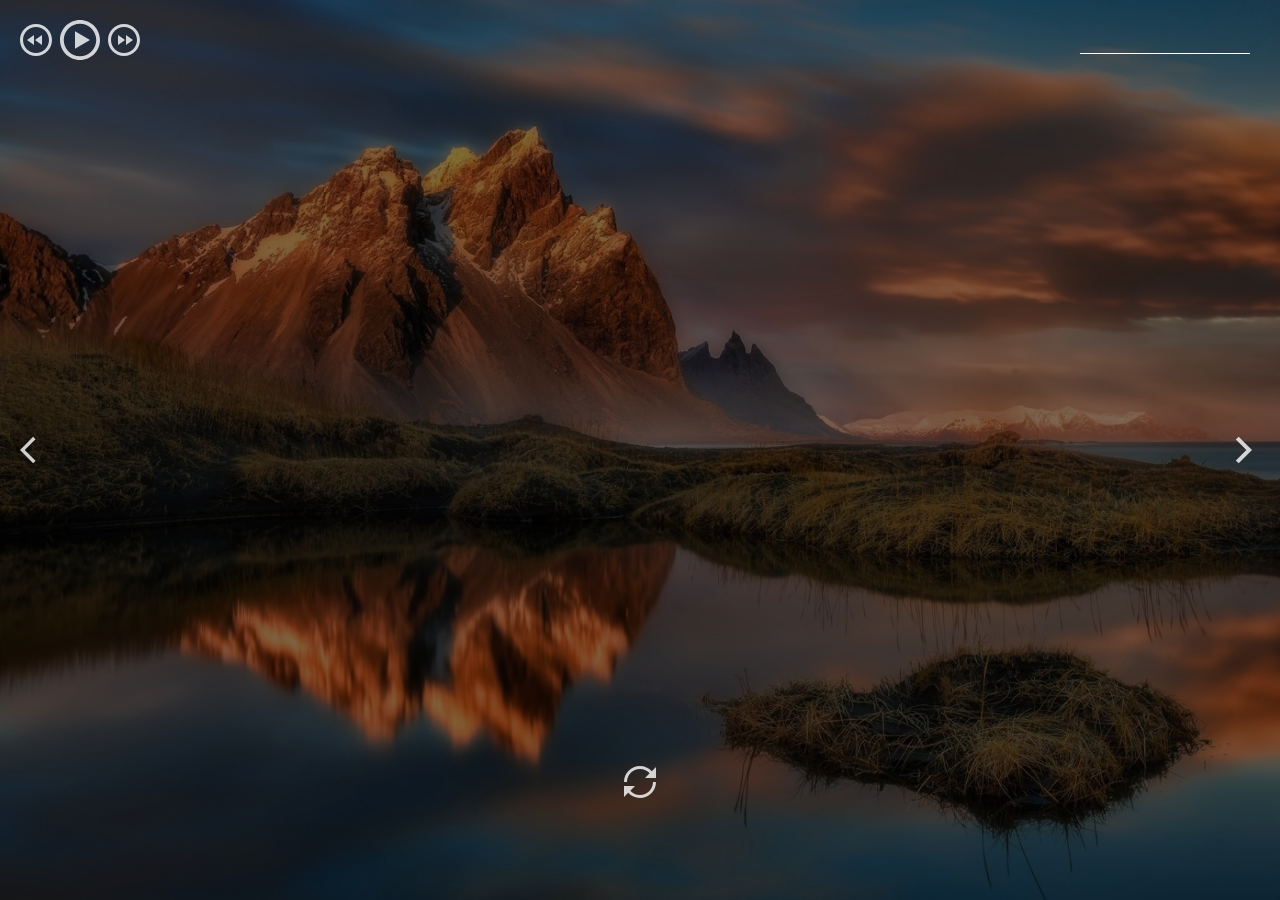
==== momentum/index.html @ 41e3b5b5 "init: start task? add files based markup" ====
<!DOCTYPE html>
<html lang="en">

<head>
  <meta charset="UTF-8" />
  <meta name="viewport" content="width=device-width, initial-scale=1.0" />
  <link href="assets/favicon.ico" rel="shortcut icon" />
  <link rel="stylesheet" href="css/owfont-regular.css" />
  <link rel="stylesheet" href="css/style.css" />
  <title>momentum</title>
</head>

<body>
  <header class="header">
    <div class="player">
      <div class="player-controls">
        <button class="play-prev player-icon"></button>
        <button class="play player-icon"></button>
        <button class="play-next player-icon"></button>
      </div>
      <ul class="play-list"></ul>
    </div>
    <div class="weather">
      <input type="text" class="city" />
      <i class="weather-icon owf"></i>
      <div class="weather-error"></div>
      <div class="description-container">
        <span class="temperature"></span>
        <span class="weather-description"></span>
      </div>
      <div class="wind"></div>
      <div class="humidity"></div>
    </div>
  </header>
  <main class="main">
    <div class="slider-icons">
      <button class="slide-prev slider-icon"></button>
      <button class="slide-next slider-icon"></button>
    </div>
    <time class="time"></time>
    <date class="date"></date>
    <div class="greeting-container">
      <span class="greeting"></span>
      <input type="text" class="name" />
    </div>
  </main>
  <footer class="footer">
    <button class="change-quote"></button>
    <div>
      <div class="quote"></div>
      <div class="author"></div>
    </div>
  </footer>
  <script src="js/script.js" type="module"></script>
</body>

</html>
---- momentum/css/owfont-regular.css ----
/*!
 *  owfont-regular 1.0.0 by Deniz Fuchidzhiev - http://websygen.com
 *  License - font: SIL OFL 1.1, css: MIT License
 */
/* FONT PATH
 * -------------------------- */
@font-face {
  font-family: 'owfont';
  src: url('../assets/fonts/owfont-regular.eot?v=1.0.0');
  src: url('../assets/fonts/owfont-regular.eot?#iefix&v=1.0.0') format('embedded-opentype'),
	   url('../assets/fonts/owfont-regular.woff') format('woff'),
	   url('../assets/fonts/owfont-regular.ttf') format('truetype'),
	   url('../assets/fonts/owfont-regular.svg#owf-regular') format('svg');
  font-weight: normal;
  font-style: normal;
}
.owf {
  display: inline-block;
  font: normal normal normal 14px/1 owfont;
  font-size: inherit;
  text-rendering: auto;
  -webkit-font-smoothing: antialiased;
  -moz-osx-font-smoothing: grayscale;
  transform: translate(0, 0);
}
/* makes the font 33% larger relative to the icon container */
.owf-lg {
  font-size: 1.33333333em;
  line-height: 0.75em;
  vertical-align: -15%;
}
.owf-2x {
  font-size: 2em;
}
.owf-3x {
  font-size: 3em;
}
.owf-4x {
  font-size: 4em;
}
.owf-5x {
  font-size: 5em;
}
.owf-fw {
  width: 1.28571429em;
  text-align: center;
}
.owf-ul {
  padding-left: 0;
  margin-left: 2.14285714em;
  list-style-type: none;
}
.owf-ul > li {
  position: relative;
}
.owf-li {
  position: absolute;
  left: -2.14285714em;
  width: 2.14285714em;
  top: 0.14285714em;
  text-align: center;
}
.owf-li.owf-lg {
  left: -1.85714286em;
}
.owf-border {
  padding: .2em .25em .15em;
  border: solid 0.08em #eeeeee;
  border-radius: .1em;
}
.owf-pull-right {
  float: right;
}
.owf-pull-left {
  float: left;
}
.owf.owf-pull-left {
  margin-right: .3em;
}
.owf.owf-pull-right {
  margin-left: .3em;
}

/* owfont uses the Unicode Private Use Area (PUA) to ensure screen
   readers do not read off random characters that represent icons */
   
/*   Weather Condition Codes    */
   
/*   Thunderstorm - - - - - - - - - - - - - - - - - - - - - - - - - - - - - - - - - - - -    */
   
/* thunderstorm with light rain */
.owf-200:before,
.owf-200-d:before,
.owf-200-n:before {
  content: "\EB28";
}
/* thunderstorm with rain */
.owf-201:before,
.owf-201-d:before,
.owf-201-n:before {
  content: "\EB29";
}
/* thunderstorm with heavy rain */
.owf-202:before,
.owf-202-d:before,
.owf-202-n:before {
  content: "\EB2A";
}
/*  light thunderstorm  */
.owf-210:before,
.owf-210-d:before,
.owf-210-n:before {
  content: "\EB32";
}
/*  thunderstorm  */
.owf-211:before,
.owf-211-d:before,
.owf-211-n:before {
  content: "\EB33";
}
/*   heavy thunderstorm   */
.owf-212:before,
.owf-212-d:before,
.owf-212-n:before {
  content: "\EB34";
}
/*   ragged thunderstorm   */
.owf-221:before,
.owf-221-d:before,
.owf-221-n:before {
  content: "\EB3D";
}
/*  thunderstorm with light drizzle    */
.owf-230:before,
.owf-230-d:before,
.owf-230-n:before {
  content: "\EB46";
}
/*  thunderstorm with drizzle     */
.owf-231:before,
.owf-231-d:before,
.owf-231-n:before {
  content: "\EB47";
}
/* thunderstorm with heavy drizzle     */
.owf-232:before,
.owf-232-d:before,
.owf-232-n:before {
  content: "\EB48";
}

/*   Drizzle - - - - - - - - - - - - - - - - - - - - - - - - - - - - - - - - - - - -    */

/*  light intensity drizzle */
.owf-300:before,
.owf-300-d:before,
.owf-300-n:before {
  content: "\EB8C";
}
/*  drizzle */
.owf-301:before,
.owf-301-d:before,
.owf-301-n:before {
  content: "\EB8D";
}
/*  heavy intensity drizzle  */
.owf-302:before,
.owf-302-d:before,
.owf-302-n:before {
  content: "\EB8E";
}
/*   light intensity drizzle rain  */
.owf-310:before,
.owf-310-d:before,
.owf-310-n:before {
  content: "\EB96";
}
/*  drizzle rain  */
.owf-311:before,
.owf-311-d:before,
.owf-311-n:before {
  content: "\EB97";
}
/* heavy intensity drizzle rain */
.owf-312:before,
.owf-312-d:before,
.owf-312-n:before {
  content: "\EB98";
}
/* shower rain and drizzle  */
.owf-313:before,
.owf-313-d:before,
.owf-313-n:before {
  content: "\EB99";
}
/* heavy shower rain and drizzle*/
.owf-314:before,
.owf-314-d:before,
.owf-314-n:before {
  content: "\EB9A";
}
/* shower drizzle */
.owf-321:before,
.owf-321-d:before,
.owf-321-n:before {
  content: "\EBA1";
}

/*   Rain - - - - - - - - - - - - - - - - - - - - - - - - - - - - - - - - - - - -    */

/* light rain  */
.owf-500:before,
.owf-500-d:before,
.owf-500-n:before {
  content: "\EC54";
}
/* moderate rain  */
.owf-501:before,
.owf-501-d:before,
.owf-501-n:before {
  content: "\EC55";
}
/* heavy intensity rain  */
.owf-502:before,
.owf-502-d:before,
.owf-502-n:before {
  content: "\EC56";
}
/* very heavy rain   */
.owf-503:before,
.owf-503-d:before,
.owf-503-n:before {
  content: "\EC57";
}
/* extreme rain    */
.owf-504:before,
.owf-504-d:before,
.owf-504-n:before {
  content: "\EC58";
}
/* freezing rain    */
.owf-511:before,
.owf-511-d:before,
.owf-511-n:before {
  content: "\EC5F";
}
/*  light intensity shower rain    */
.owf-520:before,
.owf-520-d:before,
.owf-520-n:before {
  content: "\EC68";
}
/* shower rain  */
.owf-521:before,
.owf-521-d:before,
.owf-521-n:before {
  content: "\EC69";
}
/*  heavy intensity shower rain  */
.owf-522:before,
.owf-522-d:before,
.owf-522-n:before {
  content: "\EC6A";
}
/* ragged shower rain  */
.owf-531:before,
.owf-531-d:before,
.owf-531-n:before {
  content: "\EC73";
}

/*   Snow - - - - - - - - - - - - - - - - - - - - - - - - - - - - - - - - - - - -    */

/* light snow  */
.owf-600:before,
.owf-600-d:before,
.owf-600-n:before {
  content: "\ECB8";
}
/*  snow  */
.owf-601:before,
.owf-601-d:before,
.owf-601-n:before {
  content: "\ECB9";
}
/*   heavy snow   */
.owf-602:before,
.owf-602-d:before,
.owf-602-n:before {
  content: "\ECBA";
}
/*  sleet  */
.owf-611:before,
.owf-611-d:before,
.owf-611-n:before {
  content: "\ECC3";
}
/*   shower sleet */
.owf-612:before,
.owf-612-d:before,
.owf-612-n:before {
  content: "\ECC4";
}
/* light rain and snow */
.owf-615:before,
.owf-615-d:before,
.owf-615-n:before {
  content: "\ECC7";
}
/* rain and snow  */
.owf-616:before,
.owf-616-d:before,
.owf-616-n:before {
  content: "\ECC8";
}
/* light shower snow  */
.owf-620:before,
.owf-620-d:before,
.owf-620-n:before {
  content: "\ECCC";
}
/* shower snow  */
.owf-621:before,
.owf-621-d:before,
.owf-621-n:before {
  content: "\ECCD";
}
/* heavy shower snow  */
.owf-622:before,
.owf-622-d:before,
.owf-622-n:before {
  content: "\ECCE";
}

/*   Atmosphere - - - - - - - - - - - - - - - - - - - - - - - - - - - - - - - - - - - -    */

/* mist */
.owf-701:before,
.owf-701-d:before,
.owf-701-n:before {
  content: "\ED1D";
}
/* smoke */
.owf-711:before,
.owf-711-d:before,
.owf-711-n:before {
  content: "\ED27";
}
/* haze */
.owf-721:before,
.owf-721-d:before,
.owf-721-n:before {
  content: "\ED31";
}
/* Sand/Dust Whirls */
.owf-731:before,
.owf-731-d:before,
.owf-731-n:before {
  content: "\ED3B";
}
/* Fog */
.owf-741:before,
.owf-741-d:before,
.owf-741-n:before {
  content: "\ED45";
}
/* sand */
.owf-751:before,
.owf-751-d:before,
.owf-751-n:before {
  content: "\ED4F";
}
/* dust */
.owf-761:before,
.owf-761-d:before,
.owf-761-n:before {
  content: "\ED59";
}
/*  VOLCANIC ASH  */
.owf-762:before,
.owf-762-d:before,
.owf-762-n:before {
  content: "\ED5A";
}
/* SQUALLS */
.owf-771:before,
.owf-771-d:before,
.owf-771-n:before {
  content: "\ED63";
}
/* TORNADO */
.owf-781:before,
.owf-781-d:before,
.owf-781-n:before {
  content: "\ED6D";
}

/*   Clouds - - - - - - - - - - - - - - - - - - - - - - - - - - - - - - - - - - - -    */

/*  sky is clear  */  /*  Calm  */
.owf-800:before,
.owf-800-d:before,
.owf-951:before,
.owf-951-d:before {
  content: "\ED80";
}
.owf-800-n:before,
.owf-951-n:before {
  content: "\F168";
}
/*  few clouds   */
.owf-801:before,
.owf-801-d:before {
  content: "\ED81";
}
.owf-801-n:before {
  content: "\F169";
}
/* scattered clouds */
.owf-802:before,
.owf-802-d:before {
  content: "\ED82";
}
.owf-802-n:before {
  content: "\F16A";
}
/* broken clouds  */
.owf-803:before,
.owf-803-d:before,
.owf-803-n:before {
  content: "\ED83";
}
/* overcast clouds  */
.owf-804:before,
.owf-804-d:before,
.owf-804-n:before {
  content: "\ED84";
}

/*   Extreme - - - - - - - - - - - - - - - - - - - - - - - - - - - - - - - - - - - -    */

/* tornado  */
.owf-900:before,
.owf-900-d:before,
.owf-900-n:before {
  content: "\EDE4";
}
/*  tropical storm  */
.owf-901:before,
.owf-901-d:before,
.owf-901-n:before {
  content: "\EDE5";
}
/* hurricane */
.owf-902:before,
.owf-902-d:before,
.owf-902-n:before {
  content: "\EDE6";
}
/* cold */
.owf-903:before,
.owf-903-d:before,
.owf-903-n:before {
  content: "\EDE7";
}
/* hot */
.owf-904:before,
.owf-904-d:before,
.owf-904-n:before {
  content: "\EDE8";
}
/* windy */
.owf-905:before,
.owf-905-d:before,
.owf-905-n:before {
  content: "\EDE9";
}
/* hail */
.owf-906:before,
.owf-906-d:before,
.owf-906-n:before {
  content: "\EDEA";
}

/*   Additional - - - - - - - - - - - - - - - - - - - - - - - - - - - - - - - - - - - -    */

/* Setting */
.owf-950:before,
.owf-950-d:before,
.owf-950-n:before {
  content: "\EE16";
}
/*  Light breeze  */
.owf-952:before,
.owf-952-d:before,
.owf-952-n:before {
  content: "\EE18";
}
/*  Gentle Breeze  */
.owf-953:before,
.owf-953-d:before,
.owf-953-n:before {
  content: "\EE19";
}
/*  Moderate breeze  */
.owf-954:before,
.owf-954-d:before,
.owf-954-n:before {
  content: "\EE1A";
}
/* Fresh Breeze  */
.owf-955:before,
.owf-955-d:before,
.owf-955-n:before {
  content: "\EE1B";
}
/* Strong  Breeze  */
.owf-956:before,
.owf-956-d:before,
.owf-956-n:before {
  content: "\EE1C";
}
/* High wind, near gale  */
.owf-957:before,
.owf-957-d:before,
.owf-957-n:before {
  content: "\EE1D";
}
/* Gale */
.owf-958:before,
.owf-958-d:before,
.owf-958-n:before {
  content: "\EE1E";
}
/*  Severe Gale  */
.owf-959:before,
.owf-959-d:before,
.owf-959-n:before {
  content: "\EE1F";
}
/* Storm */
.owf-960:before,
.owf-960-d:before,
.owf-960-n:before {
  content: "\EE20";
}
/*  Violent Storm  */
.owf-961:before,
.owf-961-d:before,
.owf-961-n:before {
  content: "\EE21";
}
/* Hurricane */
.owf-962:before,
.owf-962-d:before,
.owf-962-n:before {
  content: "\EE22";
}
---- momentum/css/style.css ----
@font-face {
  font-family: 'Arial-MT';
  src: url("../assets/fonts/Arial-MT.woff"); /* Путь к файлу со шрифтом */
 }

* {
  box-sizing: border-box;
  margin: 0;
  padding: 0;
}

body {
  min-width: 480px;
  min-height: 100vh;
  font-family: 'Arial', sans-serif;
  font-size: 16px;
  color: #fff;
  text-align: center;
  background: url("../assets/img/bg.jpg") center/cover, rgba(0, 0, 0, 0.5);
  background-blend-mode: multiply;
  transition: background-image 1s ease-in-out;
}

.header {
  display: flex;
  justify-content: space-between;
  align-items: flex-start;
  width: 100%;
  height: 30vh;
  min-height: 220px;  
  padding: 20px;
}

.player-controls {
  display: flex;
  align-items: center;
  justify-content: space-between;
  width: 120px;
  margin-bottom: 28px;
}

.play-list {
  text-align: left;
}

.play-item {
  position: relative;
  padding: 5px;
  padding-left: 20px;
  list-style: none;
  opacity: .8;
  cursor: pointer;
  transition: .3s;
}

.play-item:hover {
  opacity: 1;
}

.play-item::before {
  content: "\2713";  
  position: absolute;
  left: 0;
  top: 2px;
  font-weight: 900;
}

.item-active::before {
  color: #C5B358;
}

.player-icon,
.slider-icon,
.change-quote {
  width: 32px;
  height: 32px;
  background-size: 32px 32px;
  background-position: center center;
  background-repeat: no-repeat;
  background-color: transparent;
  border: 0;
  outline: 0;
  opacity: .8;
  cursor: pointer;
  transition: .3s;  
}

.player-icon:hover,
.slider-icon:hover,
.change-quote:hover {
  opacity: 1;
}

.player-icon:active,
.slider-icon:active,
.change-quote:active {
  border: 0;
  outline: 0;  
  transform: scale(1.1);
}

.play {
  width: 40px;
  height: 40px;
  background-size: 40px 40px;
  background-image: url("../assets/svg/play.svg");
}

.pause {
  background-image: url("../assets/svg/pause.svg");
}

.play-prev {
  background-image: url("../assets/svg/play-prev.svg");
}

.play-next {
  background-image: url("../assets/svg/play-next.svg");
}

.weather {
  display: flex;
  flex-direction: column;
  justify-content: space-between;
  align-items: flex-start;
  row-gap: 5px;
  width: 180px;
  min-height: 180px;  
  text-align: left;
}

.weather-error {
  margin-top: -10px;
}

.description-container {
  display: flex;
  flex-wrap: wrap;
  justify-content: flex-start;
  align-items: center;
  column-gap: 12px;
}

.weather-icon {
  font-size: 44px;
}

.city {
  width: 170px;
  height: 34px;
  padding: 5px;
  font-size: 20px;
  line-height: 24px;
  color: #fff;  
  border: 0;
  outline: 0;
  border-bottom: 1px solid #fff;
  background-color: transparent;
}

.city::placeholder {  
  font-size: 20px;
  color: #fff;
  opacity: .6;
}

.main {
  position: relative;
  display: flex;
  flex-direction: column;
  justify-content: center;
  align-items: center;
  width: 100%;
  height: 40vh;
  min-height: 260px;  
  padding: 20px;
}

.slider-icon {
  position: absolute;
  top: 50%;
  margin-top: -16px;
  cursor: pointer;
}

.slide-prev {
  left: 20px;
  background-image: url("../assets/svg/slider-prev.svg");
}

.slide-next {
  right: 20px;
  background-image: url("../assets/svg/slider-next.svg");
}

.time {
  min-height: 124px;
  margin-bottom: 10px;
  font-family: 'Arial-MT';
  font-size: 100px;
  letter-spacing: -4px;  
}

.date {
  min-height: 28px;
  font-size: 24px;
  margin-bottom: 20px;
}

.greeting-container {
  display: flex;
  flex-wrap: wrap;
  justify-content: stretch;
  align-items: center;
  min-height: 48px;
  width: 100vw;
  font-size: 40px;
}

.greeting {
  flex: 1;  
  padding: 10px;
  text-align: right;
}

.name {
  flex: 1;
  max-width: 50%;
  padding: 10px;
  font-size: 40px;
  text-align: left;
  color: #fff;
  background-color: transparent;
  border: 0;
  outline: 0;
}

.name::placeholder {
  color: #fff;
  opacity: .6;
}

.footer {
  display: flex;
  flex-direction: column;
  justify-content: flex-end;
  align-items: center;
  width: 100%;
  height: 30vh;
  min-height: 160px;  
  padding: 20px;
}

.change-quote {
  margin-bottom: 30px;
  background-image: url("../assets/svg/reload.svg");  
}

.quote {
  min-height: 32px;
}

.author {
  min-height: 20px;
}

@media (max-width: 768px) {
  .time {
    min-height: 80px;
    font-size: 72px;    
  }

  .greeting-container {
    min-height: 40px;
    font-size: 32px;
  }

  .greeting {
    padding: 5px;
  }

  .name {
    font-size: 32px;
    padding: 5px;
  }
}
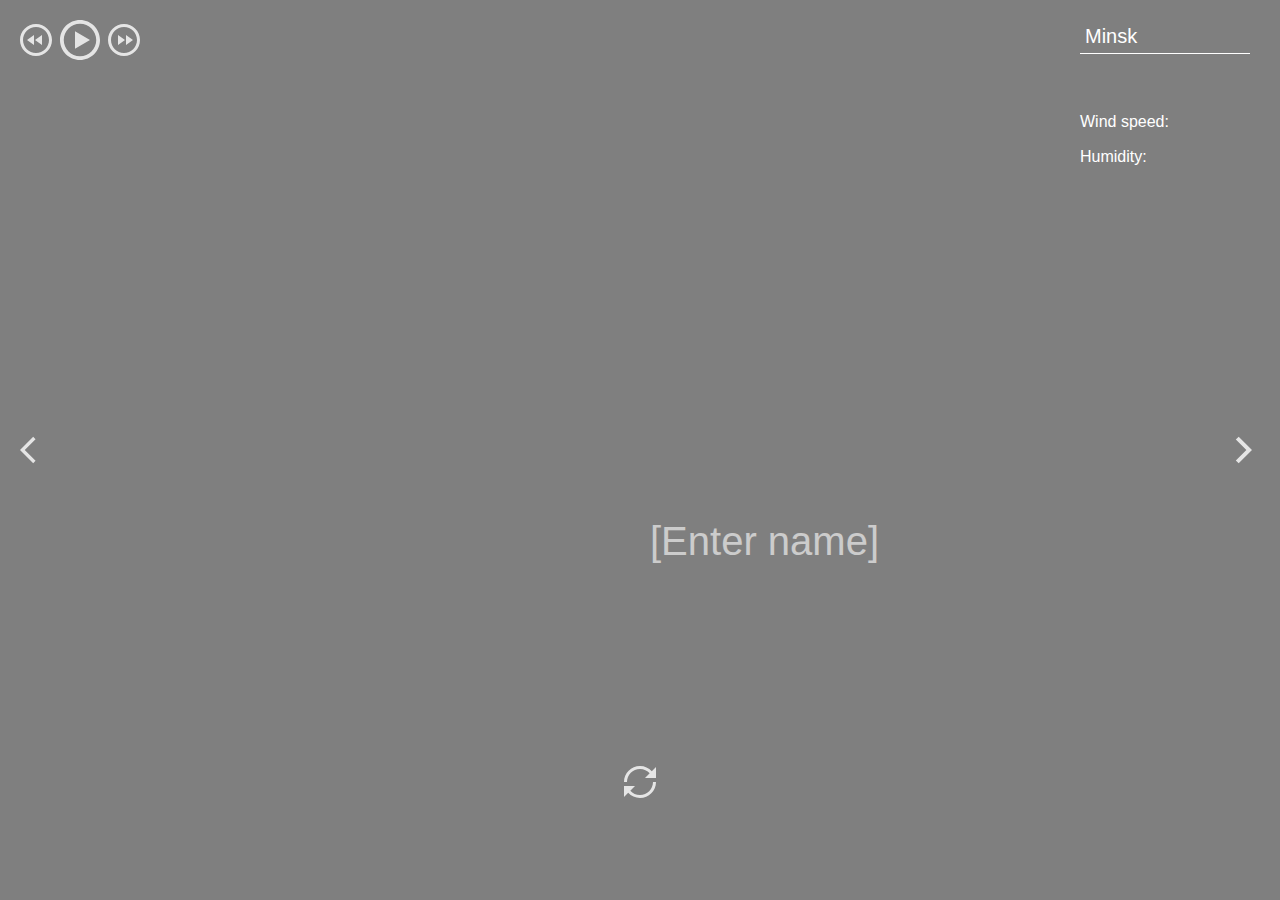
==== commit bdbf0a5a: "feat: implement weather widget" ====
--- a/momentum/index.html
+++ b/momentum/index.html
@@ -21,12 +21,20 @@
       <ul class="play-list"></ul>
     </div>
     <div class="weather">
-      <input type="text" class="city" />
+      <input type="text" class="city" value="Minsk" />
       <i class="weather-icon owf"></i>
       <div class="weather-error"></div>
       <div class="description-container">
         <span class="temperature"></span>
         <span class="weather-description"></span>
+      </div>
+      <div class="description-container">
+        <span class="wind-speed">Wind speed:</span>
+        <span class="wind-description"></span>
+      </div>
+      <div class="description-container">
+        <span class="humidity">Humidity:</span>
+        <span class="humidity-description"></span>
       </div>
       <div class="wind"></div>
       <div class="humidity"></div>
@@ -41,7 +49,7 @@
     <date class="date"></date>
     <div class="greeting-container">
       <span class="greeting"></span>
-      <input type="text" class="name" />
+      <input type="text" class="name" placeholder="[Enter name]" />
     </div>
   </main>
   <footer class="footer">
--- a/momentum/css/style.css
+++ b/momentum/css/style.css
@@ -1,7 +1,7 @@
 @font-face {
-  font-family: 'Arial-MT';
+  font-family: "Arial-MT";
   src: url("../assets/fonts/Arial-MT.woff"); /* Путь к файлу со шрифтом */
- }
+}
 
 * {
   box-sizing: border-box;
@@ -12,11 +12,11 @@
 body {
   min-width: 480px;
   min-height: 100vh;
-  font-family: 'Arial', sans-serif;
+  font-family: "Arial", sans-serif;
   font-size: 16px;
   color: #fff;
   text-align: center;
-  background: url("../assets/img/bg.jpg") center/cover, rgba(0, 0, 0, 0.5);
+  background: url("") center/cover, rgba(0, 0, 0, 0.5);
   background-blend-mode: multiply;
   transition: background-image 1s ease-in-out;
 }
@@ -27,7 +27,7 @@
   align-items: flex-start;
   width: 100%;
   height: 30vh;
-  min-height: 220px;  
+  min-height: 220px;
   padding: 20px;
 }
 
@@ -48,9 +48,9 @@
   padding: 5px;
   padding-left: 20px;
   list-style: none;
-  opacity: .8;
+  opacity: 0.8;
   cursor: pointer;
-  transition: .3s;
+  transition: 0.3s;
 }
 
 .play-item:hover {
@@ -58,7 +58,7 @@
 }
 
 .play-item::before {
-  content: "\2713";  
+  content: "\2713";
   position: absolute;
   left: 0;
   top: 2px;
@@ -66,7 +66,7 @@
 }
 
 .item-active::before {
-  color: #C5B358;
+  color: #c5b358;
 }
 
 .player-icon,
@@ -80,9 +80,9 @@
   background-color: transparent;
   border: 0;
   outline: 0;
-  opacity: .8;
+  opacity: 0.8;
   cursor: pointer;
-  transition: .3s;  
+  transition: 0.3s;
 }
 
 .player-icon:hover,
@@ -95,7 +95,7 @@
 .slider-icon:active,
 .change-quote:active {
   border: 0;
-  outline: 0;  
+  outline: 0;
   transform: scale(1.1);
 }
 
@@ -125,7 +125,7 @@
   align-items: flex-start;
   row-gap: 5px;
   width: 180px;
-  min-height: 180px;  
+  min-height: 180px;
   text-align: left;
 }
 
@@ -136,9 +136,10 @@
 .description-container {
   display: flex;
   flex-wrap: wrap;
-  justify-content: flex-start;
+  justify-content: space-between;
   align-items: center;
   column-gap: 12px;
+  min-width: 80%;
 }
 
 .weather-icon {
@@ -151,17 +152,17 @@
   padding: 5px;
   font-size: 20px;
   line-height: 24px;
-  color: #fff;  
+  color: #fff;
   border: 0;
   outline: 0;
   border-bottom: 1px solid #fff;
   background-color: transparent;
 }
 
-.city::placeholder {  
+.city::placeholder {
   font-size: 20px;
   color: #fff;
-  opacity: .6;
+  opacity: 0.6;
 }
 
 .main {
@@ -172,7 +173,7 @@
   align-items: center;
   width: 100%;
   height: 40vh;
-  min-height: 260px;  
+  min-height: 260px;
   padding: 20px;
 }
 
@@ -196,9 +197,9 @@
 .time {
   min-height: 124px;
   margin-bottom: 10px;
-  font-family: 'Arial-MT';
+  font-family: "Arial-MT";
   font-size: 100px;
-  letter-spacing: -4px;  
+  letter-spacing: -4px;
 }
 
 .date {
@@ -218,7 +219,7 @@
 }
 
 .greeting {
-  flex: 1;  
+  flex: 1;
   padding: 10px;
   text-align: right;
 }
@@ -237,7 +238,7 @@
 
 .name::placeholder {
   color: #fff;
-  opacity: .6;
+  opacity: 0.6;
 }
 
 .footer {
@@ -247,13 +248,13 @@
   align-items: center;
   width: 100%;
   height: 30vh;
-  min-height: 160px;  
+  min-height: 160px;
   padding: 20px;
 }
 
 .change-quote {
   margin-bottom: 30px;
-  background-image: url("../assets/svg/reload.svg");  
+  background-image: url("../assets/svg/reload.svg");
 }
 
 .quote {
@@ -267,7 +268,7 @@
 @media (max-width: 768px) {
   .time {
     min-height: 80px;
-    font-size: 72px;    
+    font-size: 72px;
   }
 
   .greeting-container {
@@ -283,4 +284,4 @@
     font-size: 32px;
     padding: 5px;
   }
-}+}
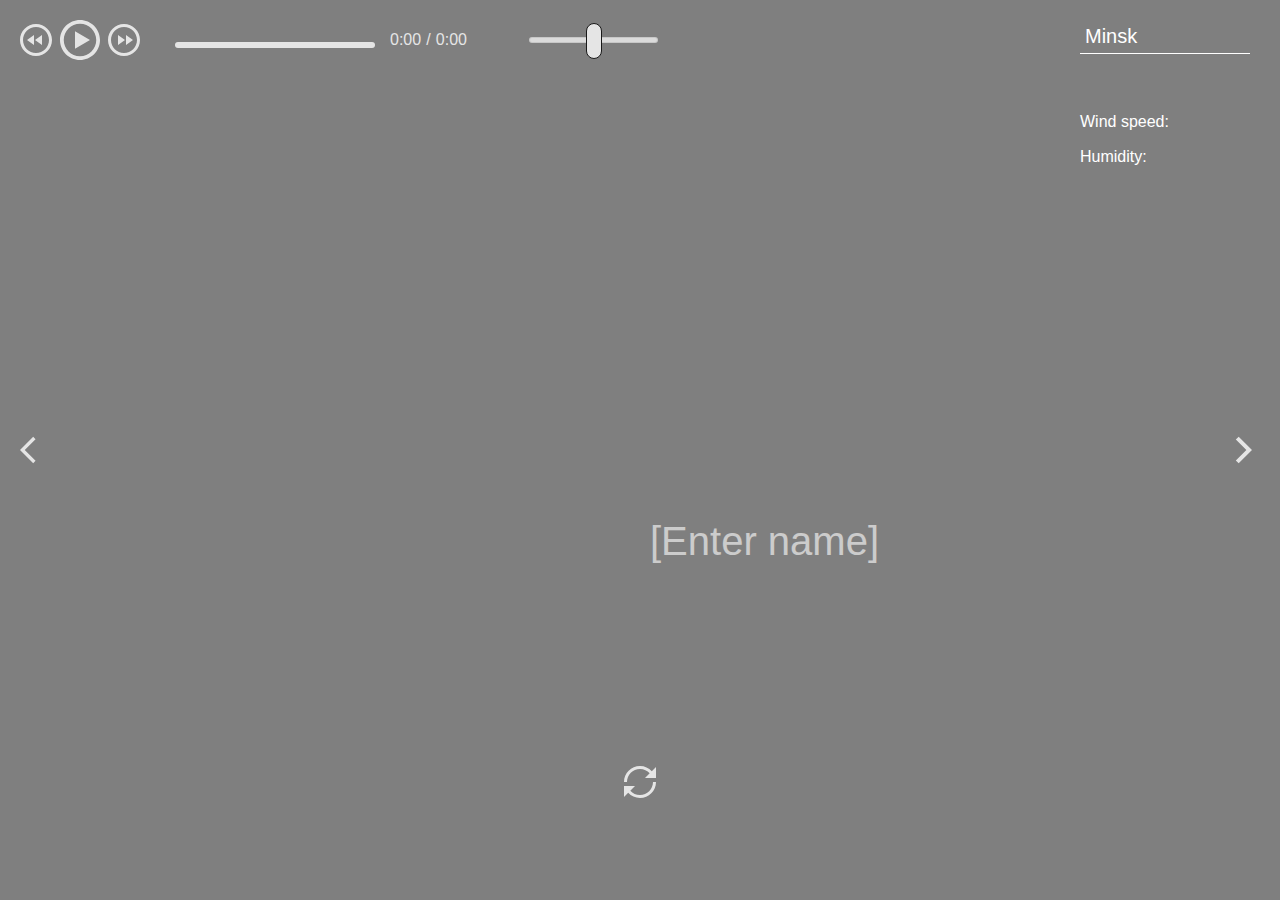
==== commit 64e093ba: "feat: implement timer of current audio" ====
--- a/momentum/index.html
+++ b/momentum/index.html
@@ -13,10 +13,32 @@
 <body>
   <header class="header">
     <div class="player">
-      <div class="player-controls">
-        <button class="play-prev player-icon"></button>
-        <button class="play player-icon"></button>
-        <button class="play-next player-icon"></button>
+      <div class="player-header">
+        <div class="player-controls">
+          <button class="play-prev player-icon"></button>
+          <button class="play player-icon"></button>
+          <button class="play-next player-icon"></button>
+        </div>
+        <div class="modern-player-controls">
+          <div class="left-column-player">
+            <div class="current-track"></div>
+            <div class="timeline">
+              <div class="progress"></div>
+            </div>
+          </div>
+          <div class="track-time">
+            <div class="current-time">0:00</div>
+            <div class="divider">/</div>
+            <div class="duration">0:00</div>
+          </div>
+          <div class="volume-container">
+            <button class="volume-button volume-on">
+            </button>
+            <div class="volume-slider">
+              <input class="sound-volume" type="range" min="0" max="1" step="0.01">
+            </div>
+          </div>
+        </div>
       </div>
       <ul class="play-list"></ul>
     </div>
--- a/momentum/css/style.css
+++ b/momentum/css/style.css
@@ -31,12 +31,268 @@
   padding: 20px;
 }
 
+.player-header {
+  display: flex;
+  align-items: center;
+  justify-content: space-between;
+  margin-bottom: 28px;
+  gap: 35px;
+}
+
 .player-controls {
   display: flex;
   align-items: center;
   justify-content: space-between;
   width: 120px;
-  margin-bottom: 28px;
+}
+
+.modern-player-controls {
+  display: flex;
+  align-items: center;
+  height: 40px;
+  gap: 15px;
+}
+
+.left-column-player {
+  display: flex;
+  flex-direction: column;
+  align-items: flex-start;
+  gap: 10px;
+}
+
+.timeline {
+  width: 200px;
+  height: 6px;
+  background-color: #ffffff;
+  opacity: 0.8;
+  border-radius: 10px;
+}
+
+.timeline:hover {
+  opacity: 1;
+}
+
+.track-time {
+  min-width: 77px;
+  display: flex;
+  justify-content: space-between;
+  align-items: center;
+  gap: 5px;
+  opacity: 0.8;
+}
+
+.volume-container {
+  position: relative;
+  display: flex;
+  align-items: center;
+  gap: 15px;
+}
+
+.volume-button {
+  width: 32px;
+  height: 32px;
+  background-size: 32px 32px;
+  background-position: center center;
+  background-repeat: no-repeat;
+  background-color: transparent;
+  border: 0px;
+  outline: 0px;
+  opacity: 0.8;
+  cursor: pointer;
+  transition: all 0.3s ease 0s;
+}
+
+.volume-button:hover {
+  opacity: 1;
+}
+
+.volume-on {
+  background-image: url("../assets/img/volume-on.svg");
+}
+
+.volume-mute {
+  background-image: url("../assets/img/volume-mute.svg");
+}
+
+.sound-volume {
+  background-color: #ffffff;
+  opacity: 0.8;
+  border: none;
+}
+
+/* input type range style */
+
+/* styles for thumb */
+
+input[type="range"] {
+  width: 100%;
+  margin: 3px 0;
+  background-color: transparent;
+  -webkit-appearance: none;
+}
+input[type="range"]:focus {
+  outline: none;
+}
+input[type="range"]::-webkit-slider-runnable-track {
+  background: rgba(255, 255, 255, 0.8);
+  border: 0.4px solid rgba(213, 213, 213, 0);
+  border-radius: 12px;
+  width: 100%;
+  height: 6px;
+  cursor: pointer;
+}
+input[type="range"]::-webkit-slider-thumb {
+  margin-top: -3.4px;
+  width: 12px;
+  height: 12px;
+  background: rgba(255, 255, 255, 0.8);
+  border: 1px solid rgba(213, 213, 213, 0.8);
+  border-radius: 12px;
+  cursor: pointer;
+  -webkit-appearance: none;
+}
+input[type="range"]:focus::-webkit-slider-runnable-track {
+  background: #ffffff;
+}
+input[type="range"]::-moz-range-track {
+  background: rgba(255, 255, 255, 0.8);
+  border: 0.4px solid rgba(213, 213, 213, 0);
+  border-radius: 12px;
+  width: 100%;
+  height: 6px;
+  cursor: pointer;
+}
+input[type="range"]::-moz-range-thumb {
+  width: 12px;
+  height: 12px;
+  background: rgba(255, 255, 255, 0.8);
+  border: 1px solid rgba(213, 213, 213, 0.8);
+  border-radius: 12px;
+  cursor: pointer;
+}
+input[type="range"]::-ms-track {
+  background: transparent;
+  border-color: transparent;
+  border-width: 4px 0;
+  color: transparent;
+  width: 100%;
+  height: 6px;
+  cursor: pointer;
+}
+input[type="range"]::-ms-fill-lower {
+  background: #f2f2f2;
+  border: 0.4px solid rgba(213, 213, 213, 0);
+  border-radius: 24px;
+}
+input[type="range"]::-ms-fill-upper {
+  background: rgba(255, 255, 255, 0.8);
+  border: 0.4px solid rgba(213, 213, 213, 0);
+  border-radius: 24px;
+}
+input[type="range"]::-ms-thumb {
+  width: 12px;
+  height: 12px;
+  background: rgba(255, 255, 255, 0.8);
+  border: 1px solid rgba(213, 213, 213, 0.8);
+  border-radius: 12px;
+  cursor: pointer;
+  margin-top: 0px;
+  /*Needed to keep the Edge thumb centred*/
+}
+input[type="range"]:focus::-ms-fill-lower {
+  background: rgba(255, 255, 255, 0.8);
+}
+input[type="range"]:focus::-ms-fill-upper {
+  background: #ffffff;
+}
+
+/* styles for range-line */
+input[type="range"] {
+  width: 100%;
+  margin: 15px 0;
+  background-color: transparent;
+  -webkit-appearance: none;
+}
+input[type="range"]:focus {
+  outline: none;
+}
+input[type="range"]::-webkit-slider-runnable-track {
+  background: rgba(255, 255, 255, 0.9);
+  border: 0.5px solid rgba(213, 213, 213, 0.8);
+  border-radius: 10px;
+  width: 100%;
+  height: 6px;
+  cursor: pointer;
+}
+input[type="range"]::-webkit-slider-thumb {
+  margin-top: -15.5px;
+  width: 16px;
+  height: 36px;
+  background: #ffffff;
+  border: 1px solid #000000;
+  border-radius: 10px;
+  cursor: pointer;
+  -webkit-appearance: none;
+}
+input[type="range"]:focus::-webkit-slider-runnable-track {
+  background: #ffffff;
+}
+input[type="range"]::-moz-range-track {
+  background: rgba(255, 255, 255, 0.9);
+  border: 0.5px solid rgba(213, 213, 213, 0.8);
+  border-radius: 10px;
+  width: 100%;
+  height: 6px;
+  cursor: pointer;
+}
+input[type="range"]::-moz-range-thumb {
+  width: 16px;
+  height: 36px;
+  background: #ffffff;
+  border: 1px solid #000000;
+  border-radius: 10px;
+  cursor: pointer;
+}
+input[type="range"]::-ms-track {
+  background: transparent;
+  border-color: transparent;
+  border-width: 16px 0;
+  color: transparent;
+  width: 100%;
+  height: 6px;
+  cursor: pointer;
+}
+input[type="range"]::-ms-fill-lower {
+  background: #f2f2f2;
+  border: 0.5px solid rgba(213, 213, 213, 0.8);
+  border-radius: 2px;
+}
+input[type="range"]::-ms-fill-upper {
+  background: rgba(255, 255, 255, 0.9);
+  border: 0.5px solid rgba(213, 213, 213, 0.8);
+  border-radius: 2px;
+}
+input[type="range"]::-ms-thumb {
+  width: 16px;
+  height: 36px;
+  background: #ffffff;
+  border: 1px solid #000000;
+  border-radius: 3px;
+  cursor: pointer;
+  margin-top: 0px;
+  /*Needed to keep the Edge thumb centred*/
+}
+input[type="range"]:focus::-ms-fill-lower {
+  background: rgba(255, 255, 255, 0.9);
+}
+input[type="range"]:focus::-ms-fill-upper {
+  background: #ffffff;
+}
+
+/* type range styles end */
+
+.sound-volume:hover {
+  opacity: 1;
 }
 
 .play-list {
